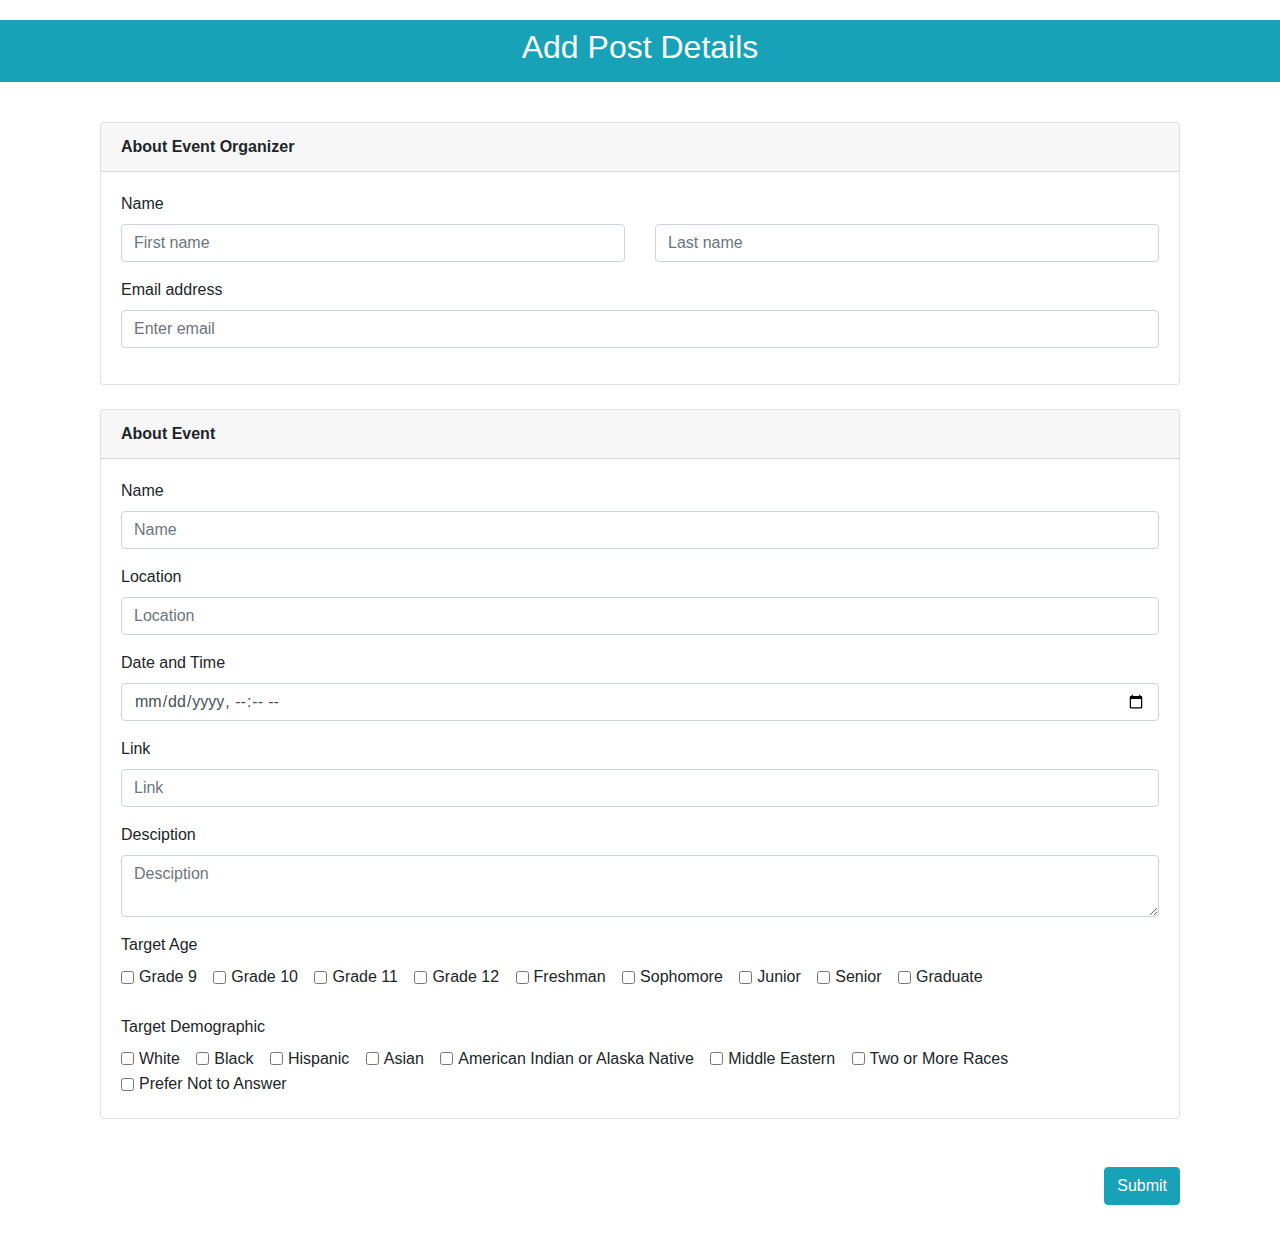
==== project/src/main/webapp/add-event.html @ 556795af "Resolve conflicts" ====
<!doctype html>
<html lang="en">

<head>
    <!-- Required meta tags -->
    <meta charset="utf-8">
    <meta name="viewport" content="width=device-width, initial-scale=1, shrink-to-fit=no">
    <!-- Bootstrap CSS -->
    <link rel="stylesheet" href="https://cdn.jsdelivr.net/npm/bootstrap@4.4.1/dist/css/bootstrap.min.css"
        integrity="sha384-Vkoo8x4CGsO3+Hhxv8T/Q5PaXtkKtu6ug5TOeNV6gBiFeWPGFN9MuhOf23Q9Ifjh" crossorigin="anonymous">

    <title>Add posting</title>
</head>

<body>
    <!-- Header -->
    <div class="p-2 text-center bg-info" style="margin-top: 20px;">
        <h2 class="mb-10 text-white">Add Post Details</h2>
    </div>
    <form class="event-org" style="margin: 40px 100px;" action="/resource-handler" method="POST">
        <div class="card">
            <!-- About Event Organizer -->
            <div class="card-header font-weight-bold">
                About Event Organizer
            </div>
            <div class="card-body">
                <div class="form-group">
                    <label for="inputOrganizerName">Name</label>
                    <div class="row">
                        <div class="col">
                            <input type="text" class="form-control" name="inputName" placeholder="First name">
                        </div>
                        <div class="col">
                            <input type="text" class="form-control" name="inputLastName" placeholder="Last name">
                        </div>
                    </div>
                </div>
                <div class="form-group">
                    <label for="inputEmail">Email address</label>
                    <input type="email" class="form-control" name="inputEmail" aria-describedby="emailHelp"
                        placeholder="Enter email">
                </div>
            </div>
        </div>
        <br />
        <!-- About Event -->
        <div class="card">
            <div class="card-header font-weight-bold">
                About Event
            </div>
            <div class="card-body">
                <div class="form-group">
                    <label for="inputEventName">Name</label>
                    <input type="text" class="form-control" name="inputEventName" placeholder="Name">
                </div>
                <div class="form-group">
                    <label for="inputLocation">Location</label>
                    <input type="text" class="form-control" name="inputEventLocation" placeholder="Location">
                </div>
                <div class="form-group">
                    <label for="inputDate">Date and Time</label>
                    <input type="datetime-local" class="form-control" name="inputDate">
                </div>
                <div class="form-group">
                    <label for="inputLink">Link</label>
                    <input type="url" class="form-control" name="inputLink" placeholder="Link">
                </div>
                <div class="form-group">
                    <label for="inputDesciption">Desciption</label>
                    <div class="input-group ">
                        <textarea class="form-control" name="inputDesciption" placeholder="Desciption"></textarea>
                    </div>
                </div>
                <div>
                    <label for="inputAge">Target Age</label>
                </div>
                <div class="form-check form-check-inline">
                    <input class="form-check-input" type="checkbox" name="inlineCheckboxOptions" id="inlineCheckbox1"
                        value="option1">
                    <label class="form-check-label" for="inlineCheckbox1">Grade 9</label>
                </div>
                <div class="form-check form-check-inline">
                    <input class="form-check-input" type="checkbox" name="inlineCheckboxOptions" id="inlineCheckbox2"
                        value="option2">
                    <label class="form-check-label" for="inlineCheckbox2">Grade 10</label>
                </div>
                <div class="form-check form-check-inline">
                    <input class="form-check-input" type="checkbox" name="inlineCheckboxOptions" id="inlineCheckbox3"
                        value="option3">
                    <label class="form-check-label" for="inlineCheckbox3">Grade 11</label>
                </div>
                <div class="form-check form-check-inline">
                    <input class="form-check-input" type="checkbox" name="inlineCheckboxOptions" id="inlineCheckbox4"
                        value="option4">
                    <label class="form-check-label" for="inlineCheckbox4">Grade 12</label>
                </div>
                <div class="form-check form-check-inline">
                    <input class="form-check-input" type="checkbox" name="inlineCheckboxOptions" id="inlineCheckbox5"
                        value="option5">
                    <label class="form-check-label" for="inlineCheckbox5">Freshman</label>
                </div>
                <div class="form-check form-check-inline">
                    <input class="form-check-input" type="checkbox" name="inlineCheckboxOptions" id="inlineCheckbox6"
                        value="option6">
                    <label class="form-check-label" for="inlineCheckbox6">Sophomore</label>
                </div>
                <div class="form-check form-check-inline">
                    <input class="form-check-input" type="checkbox" name="inlineCheckboxOptions" id="inlineCheckbox7"
                        value="option7">
                    <label class="form-check-label" for="inlineCheckbox7">Junior</label>
                </div>
                <div class="form-check form-check-inline">
                    <input class="form-check-input" type="checkbox" name="inlineCheckboxOptions" id="inlineCheckbox8"
                        value="option8">
                    <label class="form-check-label" for="inlineCheckbox8">Senior</label>
                </div>
                <div class="form-check form-check-inline">
                    <input class="form-check-input" type="checkbox" name="inlineCheckboxOptions" id="inlineCheckbox9"
                        value="option9">
                    <label class="form-check-label" for="inlineCheckbox9">Graduate</label>
                </div>
                <div>
                    <br />
                    <label for="inputAge">Target Demographic</label>
                </div>
                <div class="form-check form-check-inline">
                    <input class="form-check-input" type="checkbox" name="white" id="inlineCheckbox1"
                        value="White">
                    <label class="form-check-label" for="inlineCheckbox1">White</label>
                </div>
                <div class="form-check form-check-inline">
                    <input class="form-check-input" type="checkbox" name="black" id="inlineCheckbox2"
                        value="Black">
                    <label class="form-check-label" for="inlineCheckbox2">Black</label>
                </div>
                <div class="form-check form-check-inline">
                    <input class="form-check-input" type="checkbox" name="inlineCheckboxOptions" id="inlineCheckbox3"
                        value="Hispanic">
                    <label class="form-check-label" for="inlineCheckbox3">Hispanic</label>
                </div>
                <div class="form-check form-check-inline">
                    <input class="form-check-input" type="checkbox" name="inlineCheckboxOptions" id="inlineCheckbox4"
                        value="Asian">
                    <label class="form-check-label" for="inlineCheckbox4">Asian</label>
                </div>
                <div class="form-check form-check-inline">
                    <input class="form-check-input" type="checkbox" name="inlineCheckboxOptions" id="inlineCheckbox5"
                        value="American Indian or Alaska Native">
                    <label class="form-check-label" for="inlineCheckbox5">American Indian or Alaska Native</label>
                </div>
                <div class="form-check form-check-inline">
                    <input class="form-check-input" type="checkbox" name="inlineCheckboxOptions" id="inlineCheckbox6"
                        value="Middle Eastern">
                    <label class="form-check-label" for="inlineCheckbox6">Middle Eastern</label>
                </div>
                <div class="form-check form-check-inline">
                    <input class="form-check-input" type="checkbox" name="inlineCheckboxOptions" id="inlineCheckbox7"
                        value="Two or More Races">
                    <label class="form-check-label" for="inlineCheckbox7">Two or More Races</label>
                </div>
                <div class="form-check form-check-inline">
                    <input class="form-check-input" type="checkbox" name="inlineCheckboxOptions" id="inlineCheckbox7"
                        value="Prefer Not to Answer">
                    <label class="form-check-label" for="inlineCheckbox7">Prefer Not to Answer</label>
                </div>
            </div>
        </div>
        <br />
        <br />
        <div class="text-right">
            <button type="submit" class="btn btn-info"/>Submit</button>
        </div>
    </form>




    <!-- Optional JavaScript -->
    <!-- jQuery first, then Popper.js, then Bootstrap JS -->
    <script src="https://code.jquery.com/jquery-3.4.1.slim.min.js"
        integrity="sha384-J6qa4849blE2+poT4WnyKhv5vZF5SrPo0iEjwBvKU7imGFAV0wwj1yYfoRSJoZ+n"
        crossorigin="anonymous"></script>
    <script src="https://cdn.jsdelivr.net/npm/popper.js@1.16.0/dist/umd/popper.min.js"
        integrity="sha384-Q6E9RHvbIyZFJoft+2mJbHaEWldlvI9IOYy5n3zV9zzTtmI3UksdQRVvoxMfooAo"
        crossorigin="anonymous"></script>
    <script src="https://cdn.jsdelivr.net/npm/bootstrap@4.4.1/dist/js/bootstrap.min.js"
        integrity="sha384-wfSDF2E50Y2D1uUdj0O3uMBJnjuUD4Ih7YwaYd1iqfktj0Uod8GCExl3Og8ifwB6"
        crossorigin="anonymous"></script>
</body>

</html>
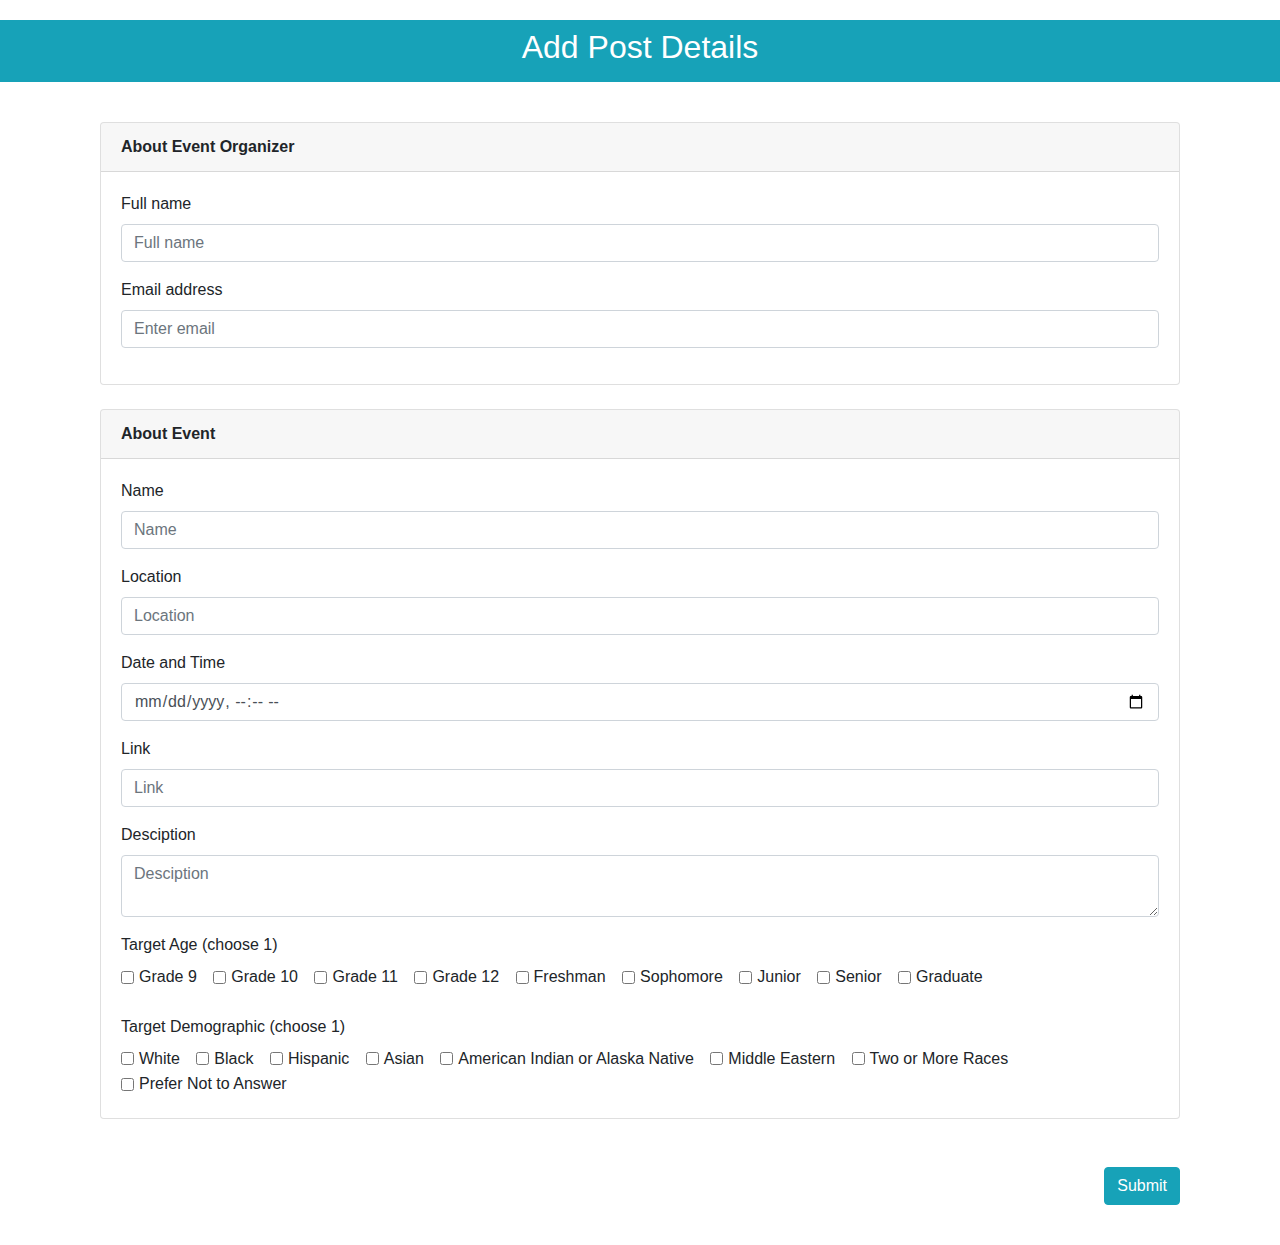
==== commit bb15b5a3: "Merge pull request #9 from andy-keene/complete-form-parsing" ====
--- a/project/src/main/webapp/add-event.html
+++ b/project/src/main/webapp/add-event.html
@@ -25,14 +25,14 @@
             </div>
             <div class="card-body">
                 <div class="form-group">
-                    <label for="inputOrganizerName">Name</label>
+                    <label for="inputOrganizerName">Full name</label>
                     <div class="row">
                         <div class="col">
-                            <input type="text" class="form-control" name="inputName" placeholder="First name">
+                            <input type="text" class="form-control" name="inputName" placeholder="Full name">
                         </div>
-                        <div class="col">
+                        <!-- <div class="col">
                             <input type="text" class="form-control" name="inputLastName" placeholder="Last name">
-                        </div>
+                        </div> -->
                     </div>
                 </div>
                 <div class="form-group">
@@ -72,56 +72,56 @@
                     </div>
                 </div>
                 <div>
-                    <label for="inputAge">Target Age</label>
+                    <label for="inputAge">Target Age (choose 1)</label>
                 </div>
                 <div class="form-check form-check-inline">
-                    <input class="form-check-input" type="checkbox" name="inlineCheckboxOptions" id="inlineCheckbox1"
-                        value="option1">
+                    <input class="form-check-input" type="checkbox" name="gradeNine" id="inlineCheckbox1"
+                        value="Grade 9">
                     <label class="form-check-label" for="inlineCheckbox1">Grade 9</label>
                 </div>
                 <div class="form-check form-check-inline">
-                    <input class="form-check-input" type="checkbox" name="inlineCheckboxOptions" id="inlineCheckbox2"
-                        value="option2">
+                    <input class="form-check-input" type="checkbox" name="gradeTen" id="inlineCheckbox2"
+                        value="Grade 10">
                     <label class="form-check-label" for="inlineCheckbox2">Grade 10</label>
                 </div>
                 <div class="form-check form-check-inline">
-                    <input class="form-check-input" type="checkbox" name="inlineCheckboxOptions" id="inlineCheckbox3"
-                        value="option3">
+                    <input class="form-check-input" type="checkbox" name="gradeEleven" id="inlineCheckbox3"
+                        value="Grade 11">
                     <label class="form-check-label" for="inlineCheckbox3">Grade 11</label>
                 </div>
                 <div class="form-check form-check-inline">
-                    <input class="form-check-input" type="checkbox" name="inlineCheckboxOptions" id="inlineCheckbox4"
-                        value="option4">
+                    <input class="form-check-input" type="checkbox" name="gradeTwelve" id="inlineCheckbox4"
+                        value="Grade 12">
                     <label class="form-check-label" for="inlineCheckbox4">Grade 12</label>
                 </div>
                 <div class="form-check form-check-inline">
-                    <input class="form-check-input" type="checkbox" name="inlineCheckboxOptions" id="inlineCheckbox5"
-                        value="option5">
+                    <input class="form-check-input" type="checkbox" name="freshman" id="inlineCheckbox5"
+                        value="Freshman">
                     <label class="form-check-label" for="inlineCheckbox5">Freshman</label>
                 </div>
                 <div class="form-check form-check-inline">
-                    <input class="form-check-input" type="checkbox" name="inlineCheckboxOptions" id="inlineCheckbox6"
-                        value="option6">
+                    <input class="form-check-input" type="checkbox" name="sophomore" id="inlineCheckbox6"
+                        value="Sophomore">
                     <label class="form-check-label" for="inlineCheckbox6">Sophomore</label>
                 </div>
                 <div class="form-check form-check-inline">
-                    <input class="form-check-input" type="checkbox" name="inlineCheckboxOptions" id="inlineCheckbox7"
-                        value="option7">
+                    <input class="form-check-input" type="checkbox" name="junior" id="inlineCheckbox7"
+                        value="Junior">
                     <label class="form-check-label" for="inlineCheckbox7">Junior</label>
                 </div>
                 <div class="form-check form-check-inline">
-                    <input class="form-check-input" type="checkbox" name="inlineCheckboxOptions" id="inlineCheckbox8"
-                        value="option8">
+                    <input class="form-check-input" type="checkbox" name="senior" id="inlineCheckbox8"
+                        value="Senior">
                     <label class="form-check-label" for="inlineCheckbox8">Senior</label>
                 </div>
                 <div class="form-check form-check-inline">
-                    <input class="form-check-input" type="checkbox" name="inlineCheckboxOptions" id="inlineCheckbox9"
-                        value="option9">
+                    <input class="form-check-input" type="checkbox" name="graduate" id="inlineCheckbox9"
+                        value="Graduate">
                     <label class="form-check-label" for="inlineCheckbox9">Graduate</label>
                 </div>
                 <div>
                     <br />
-                    <label for="inputAge">Target Demographic</label>
+                    <label for="inputAge">Target Demographic (choose 1)</label>
                 </div>
                 <div class="form-check form-check-inline">
                     <input class="form-check-input" type="checkbox" name="white" id="inlineCheckbox1"
@@ -134,32 +134,32 @@
                     <label class="form-check-label" for="inlineCheckbox2">Black</label>
                 </div>
                 <div class="form-check form-check-inline">
-                    <input class="form-check-input" type="checkbox" name="inlineCheckboxOptions" id="inlineCheckbox3"
+                    <input class="form-check-input" type="checkbox" name="hispanic" id="inlineCheckbox3"
                         value="Hispanic">
                     <label class="form-check-label" for="inlineCheckbox3">Hispanic</label>
                 </div>
                 <div class="form-check form-check-inline">
-                    <input class="form-check-input" type="checkbox" name="inlineCheckboxOptions" id="inlineCheckbox4"
+                    <input class="form-check-input" type="checkbox" name="asian" id="inlineCheckbox4"
                         value="Asian">
                     <label class="form-check-label" for="inlineCheckbox4">Asian</label>
                 </div>
                 <div class="form-check form-check-inline">
-                    <input class="form-check-input" type="checkbox" name="inlineCheckboxOptions" id="inlineCheckbox5"
+                    <input class="form-check-input" type="checkbox" name="americanIndian" id="inlineCheckbox5"
                         value="American Indian or Alaska Native">
                     <label class="form-check-label" for="inlineCheckbox5">American Indian or Alaska Native</label>
                 </div>
                 <div class="form-check form-check-inline">
-                    <input class="form-check-input" type="checkbox" name="inlineCheckboxOptions" id="inlineCheckbox6"
+                    <input class="form-check-input" type="checkbox" name="middleEastern" id="inlineCheckbox6"
                         value="Middle Eastern">
                     <label class="form-check-label" for="inlineCheckbox6">Middle Eastern</label>
                 </div>
                 <div class="form-check form-check-inline">
-                    <input class="form-check-input" type="checkbox" name="inlineCheckboxOptions" id="inlineCheckbox7"
+                    <input class="form-check-input" type="checkbox" name="twoOrMore" id="inlineCheckbox7"
                         value="Two or More Races">
                     <label class="form-check-label" for="inlineCheckbox7">Two or More Races</label>
                 </div>
                 <div class="form-check form-check-inline">
-                    <input class="form-check-input" type="checkbox" name="inlineCheckboxOptions" id="inlineCheckbox7"
+                    <input class="form-check-input" type="checkbox" name="notToAnswer" id="inlineCheckbox7"
                         value="Prefer Not to Answer">
                     <label class="form-check-label" for="inlineCheckbox7">Prefer Not to Answer</label>
                 </div>
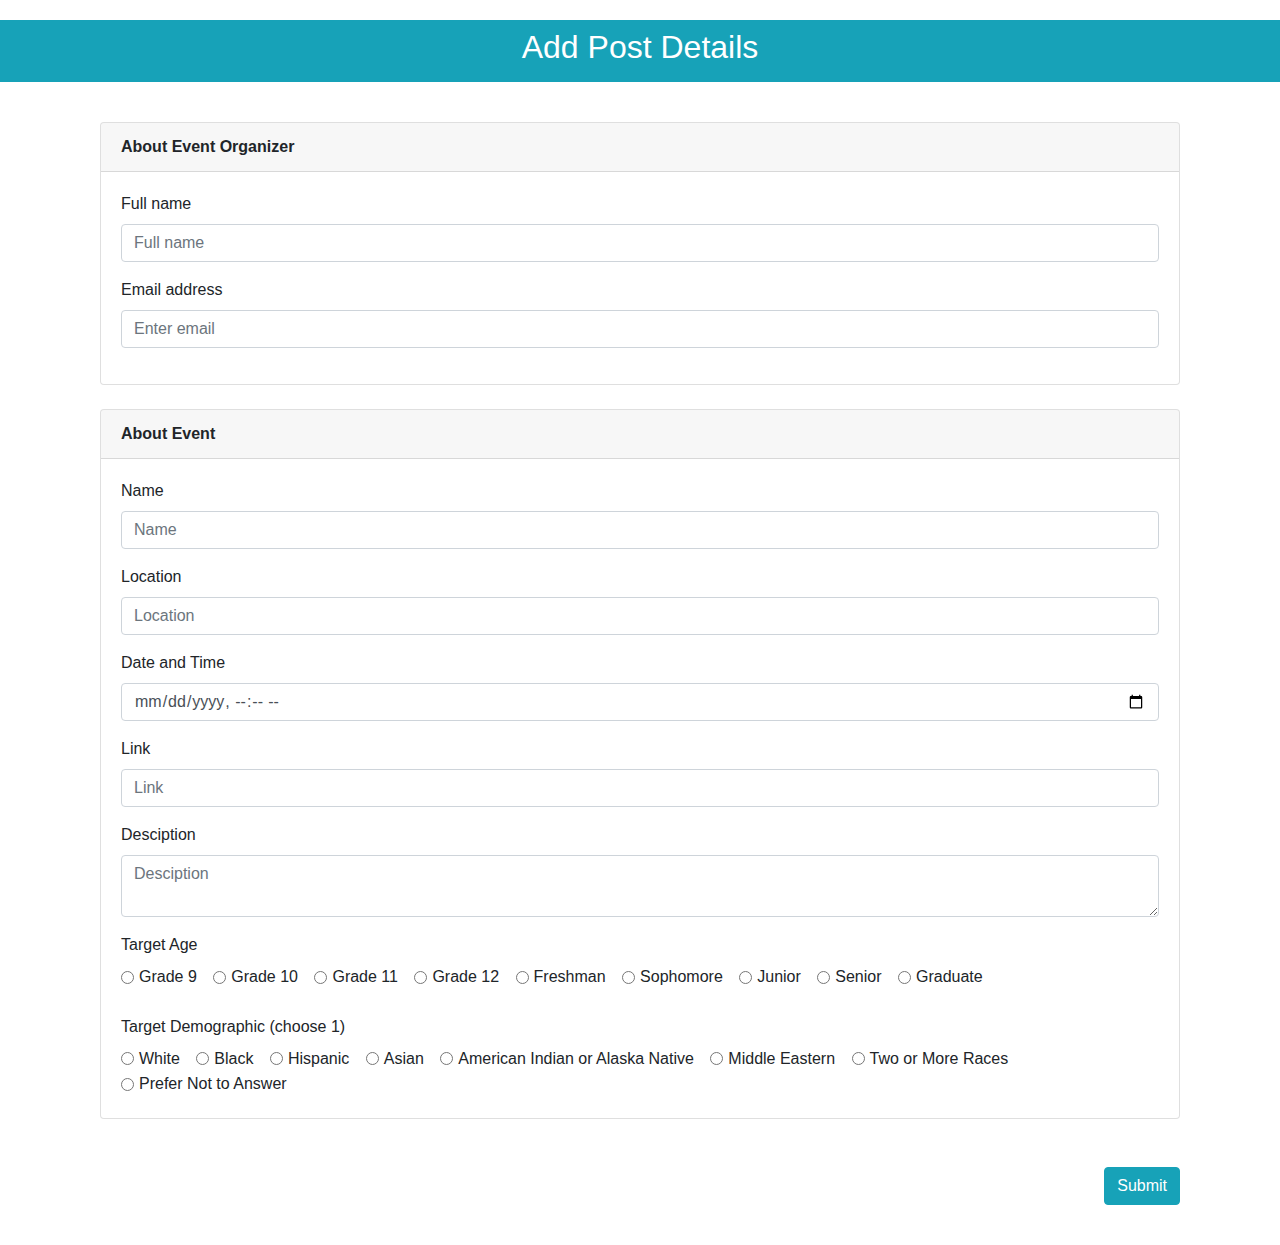
==== commit cc54884d: "Change ageGroup and ethnicities to Strings instead of arrays" ====
--- a/project/src/main/webapp/add-event.html
+++ b/project/src/main/webapp/add-event.html
@@ -30,9 +30,6 @@
                         <div class="col">
                             <input type="text" class="form-control" name="inputName" placeholder="Full name">
                         </div>
-                        <!-- <div class="col">
-                            <input type="text" class="form-control" name="inputLastName" placeholder="Last name">
-                        </div> -->
                     </div>
                 </div>
                 <div class="form-group">
@@ -72,50 +69,50 @@
                     </div>
                 </div>
                 <div>
-                    <label for="inputAge">Target Age (choose 1)</label>
+                    <label for="inputAge">Target Age</label>
                 </div>
                 <div class="form-check form-check-inline">
-                    <input class="form-check-input" type="checkbox" name="gradeNine" id="inlineCheckbox1"
+                    <input class="form-check-input" type="radio" name="gradeNine" id="inlineCheckbox1"
                         value="Grade 9">
                     <label class="form-check-label" for="inlineCheckbox1">Grade 9</label>
                 </div>
                 <div class="form-check form-check-inline">
-                    <input class="form-check-input" type="checkbox" name="gradeTen" id="inlineCheckbox2"
+                    <input class="form-check-input" type="radio" name="gradeTen" id="inlineCheckbox2"
                         value="Grade 10">
                     <label class="form-check-label" for="inlineCheckbox2">Grade 10</label>
                 </div>
                 <div class="form-check form-check-inline">
-                    <input class="form-check-input" type="checkbox" name="gradeEleven" id="inlineCheckbox3"
+                    <input class="form-check-input" type="radio" name="gradeEleven" id="inlineCheckbox3"
                         value="Grade 11">
                     <label class="form-check-label" for="inlineCheckbox3">Grade 11</label>
                 </div>
                 <div class="form-check form-check-inline">
-                    <input class="form-check-input" type="checkbox" name="gradeTwelve" id="inlineCheckbox4"
+                    <input class="form-check-input" type="radio" name="gradeTwelve" id="inlineCheckbox4"
                         value="Grade 12">
                     <label class="form-check-label" for="inlineCheckbox4">Grade 12</label>
                 </div>
                 <div class="form-check form-check-inline">
-                    <input class="form-check-input" type="checkbox" name="freshman" id="inlineCheckbox5"
+                    <input class="form-check-input" type="radio" name="freshman" id="inlineCheckbox5"
                         value="Freshman">
                     <label class="form-check-label" for="inlineCheckbox5">Freshman</label>
                 </div>
                 <div class="form-check form-check-inline">
-                    <input class="form-check-input" type="checkbox" name="sophomore" id="inlineCheckbox6"
+                    <input class="form-check-input" type="radio" name="sophomore" id="inlineCheckbox6"
                         value="Sophomore">
                     <label class="form-check-label" for="inlineCheckbox6">Sophomore</label>
                 </div>
                 <div class="form-check form-check-inline">
-                    <input class="form-check-input" type="checkbox" name="junior" id="inlineCheckbox7"
+                    <input class="form-check-input" type="radio" name="junior" id="inlineCheckbox7"
                         value="Junior">
                     <label class="form-check-label" for="inlineCheckbox7">Junior</label>
                 </div>
                 <div class="form-check form-check-inline">
-                    <input class="form-check-input" type="checkbox" name="senior" id="inlineCheckbox8"
+                    <input class="form-check-input" type="radio" name="senior" id="inlineCheckbox8"
                         value="Senior">
                     <label class="form-check-label" for="inlineCheckbox8">Senior</label>
                 </div>
                 <div class="form-check form-check-inline">
-                    <input class="form-check-input" type="checkbox" name="graduate" id="inlineCheckbox9"
+                    <input class="form-check-input" type="radio" name="graduate" id="inlineCheckbox9"
                         value="Graduate">
                     <label class="form-check-label" for="inlineCheckbox9">Graduate</label>
                 </div>
@@ -124,42 +121,42 @@
                     <label for="inputAge">Target Demographic (choose 1)</label>
                 </div>
                 <div class="form-check form-check-inline">
-                    <input class="form-check-input" type="checkbox" name="white" id="inlineCheckbox1"
+                    <input class="form-check-input" type="radio" name="ethnicity" id="inlineCheckbox1"
                         value="White">
                     <label class="form-check-label" for="inlineCheckbox1">White</label>
                 </div>
                 <div class="form-check form-check-inline">
-                    <input class="form-check-input" type="checkbox" name="black" id="inlineCheckbox2"
+                    <input class="form-check-input" type="radio" name="ethnicity" id="inlineCheckbox2"
                         value="Black">
                     <label class="form-check-label" for="inlineCheckbox2">Black</label>
                 </div>
                 <div class="form-check form-check-inline">
-                    <input class="form-check-input" type="checkbox" name="hispanic" id="inlineCheckbox3"
+                    <input class="form-check-input" type="radio" name="ethnicity" id="inlineCheckbox3"
                         value="Hispanic">
                     <label class="form-check-label" for="inlineCheckbox3">Hispanic</label>
                 </div>
                 <div class="form-check form-check-inline">
-                    <input class="form-check-input" type="checkbox" name="asian" id="inlineCheckbox4"
+                    <input class="form-check-input" type="radio" name="ethnicity" id="inlineCheckbox4"
                         value="Asian">
                     <label class="form-check-label" for="inlineCheckbox4">Asian</label>
                 </div>
                 <div class="form-check form-check-inline">
-                    <input class="form-check-input" type="checkbox" name="americanIndian" id="inlineCheckbox5"
+                    <input class="form-check-input" type="radio" name="ethnicity" id="inlineCheckbox5"
                         value="American Indian or Alaska Native">
                     <label class="form-check-label" for="inlineCheckbox5">American Indian or Alaska Native</label>
                 </div>
                 <div class="form-check form-check-inline">
-                    <input class="form-check-input" type="checkbox" name="middleEastern" id="inlineCheckbox6"
+                    <input class="form-check-input" type="radio" name="ethnicity" id="inlineCheckbox6"
                         value="Middle Eastern">
                     <label class="form-check-label" for="inlineCheckbox6">Middle Eastern</label>
                 </div>
                 <div class="form-check form-check-inline">
-                    <input class="form-check-input" type="checkbox" name="twoOrMore" id="inlineCheckbox7"
+                    <input class="form-check-input" type="radio" name="ethnicity" id="inlineCheckbox7"
                         value="Two or More Races">
                     <label class="form-check-label" for="inlineCheckbox7">Two or More Races</label>
                 </div>
                 <div class="form-check form-check-inline">
-                    <input class="form-check-input" type="checkbox" name="notToAnswer" id="inlineCheckbox7"
+                    <input class="form-check-input" type="radio" name="ethnicity" id="inlineCheckbox7"
                         value="Prefer Not to Answer">
                     <label class="form-check-label" for="inlineCheckbox7">Prefer Not to Answer</label>
                 </div>
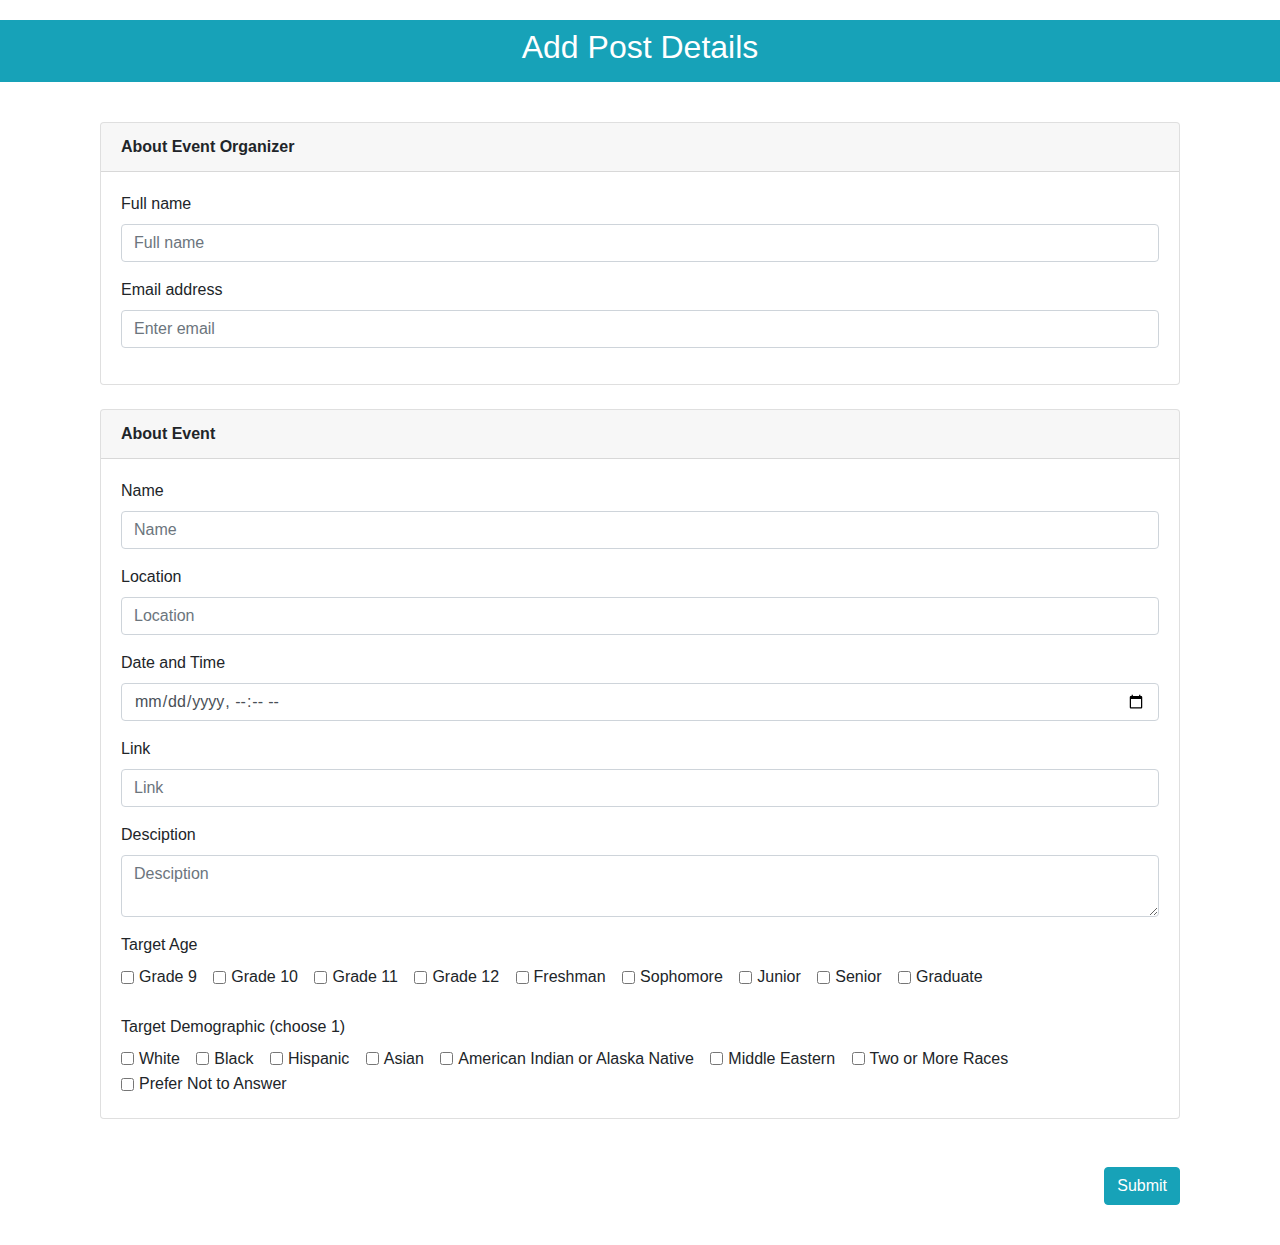
==== commit 0ceed3c2: "Finish store array input" ====
--- a/project/src/main/webapp/add-event.html
+++ b/project/src/main/webapp/add-event.html
@@ -72,47 +72,47 @@
                     <label for="inputAge">Target Age</label>
                 </div>
                 <div class="form-check form-check-inline">
-                    <input class="form-check-input" type="radio" name="gradeNine" id="inlineCheckbox1"
+                    <input class="form-check-input" type="checkbox" name="gradeNine" id="inlineCheckbox1"
                         value="Grade 9">
                     <label class="form-check-label" for="inlineCheckbox1">Grade 9</label>
                 </div>
                 <div class="form-check form-check-inline">
-                    <input class="form-check-input" type="radio" name="gradeTen" id="inlineCheckbox2"
+                    <input class="form-check-input" type="checkbox" name="gradeTen" id="inlineCheckbox2"
                         value="Grade 10">
                     <label class="form-check-label" for="inlineCheckbox2">Grade 10</label>
                 </div>
                 <div class="form-check form-check-inline">
-                    <input class="form-check-input" type="radio" name="gradeEleven" id="inlineCheckbox3"
+                    <input class="form-check-input" type="checkbox" name="gradeEleven" id="inlineCheckbox3"
                         value="Grade 11">
                     <label class="form-check-label" for="inlineCheckbox3">Grade 11</label>
                 </div>
                 <div class="form-check form-check-inline">
-                    <input class="form-check-input" type="radio" name="gradeTwelve" id="inlineCheckbox4"
+                    <input class="form-check-input" type="checkbox" name="gradeTwelve" id="inlineCheckbox4"
                         value="Grade 12">
                     <label class="form-check-label" for="inlineCheckbox4">Grade 12</label>
                 </div>
                 <div class="form-check form-check-inline">
-                    <input class="form-check-input" type="radio" name="freshman" id="inlineCheckbox5"
+                    <input class="form-check-input" type="checkbox" name="freshman" id="inlineCheckbox5"
                         value="Freshman">
                     <label class="form-check-label" for="inlineCheckbox5">Freshman</label>
                 </div>
                 <div class="form-check form-check-inline">
-                    <input class="form-check-input" type="radio" name="sophomore" id="inlineCheckbox6"
+                    <input class="form-check-input" type="checkbox" name="sophomore" id="inlineCheckbox6"
                         value="Sophomore">
                     <label class="form-check-label" for="inlineCheckbox6">Sophomore</label>
                 </div>
                 <div class="form-check form-check-inline">
-                    <input class="form-check-input" type="radio" name="junior" id="inlineCheckbox7"
+                    <input class="form-check-input" type="checkbox" name="junior" id="inlineCheckbox7"
                         value="Junior">
                     <label class="form-check-label" for="inlineCheckbox7">Junior</label>
                 </div>
                 <div class="form-check form-check-inline">
-                    <input class="form-check-input" type="radio" name="senior" id="inlineCheckbox8"
+                    <input class="form-check-input" type="checkbox" name="senior" id="inlineCheckbox8"
                         value="Senior">
                     <label class="form-check-label" for="inlineCheckbox8">Senior</label>
                 </div>
                 <div class="form-check form-check-inline">
-                    <input class="form-check-input" type="radio" name="graduate" id="inlineCheckbox9"
+                    <input class="form-check-input" type="checkbox" name="graduate" id="inlineCheckbox9"
                         value="Graduate">
                     <label class="form-check-label" for="inlineCheckbox9">Graduate</label>
                 </div>
@@ -121,42 +121,42 @@
                     <label for="inputAge">Target Demographic (choose 1)</label>
                 </div>
                 <div class="form-check form-check-inline">
-                    <input class="form-check-input" type="radio" name="ethnicity" id="inlineCheckbox1"
+                    <input class="form-check-input" type="checkbox" name="White" id="inlineCheckbox1"
                         value="White">
                     <label class="form-check-label" for="inlineCheckbox1">White</label>
                 </div>
                 <div class="form-check form-check-inline">
-                    <input class="form-check-input" type="radio" name="ethnicity" id="inlineCheckbox2"
+                    <input class="form-check-input" type="checkbox" name="Black" id="inlineCheckbox2"
                         value="Black">
                     <label class="form-check-label" for="inlineCheckbox2">Black</label>
                 </div>
                 <div class="form-check form-check-inline">
-                    <input class="form-check-input" type="radio" name="ethnicity" id="inlineCheckbox3"
+                    <input class="form-check-input" type="checkbox" name="Hispanic" id="inlineCheckbox3"
                         value="Hispanic">
                     <label class="form-check-label" for="inlineCheckbox3">Hispanic</label>
                 </div>
                 <div class="form-check form-check-inline">
-                    <input class="form-check-input" type="radio" name="ethnicity" id="inlineCheckbox4"
+                    <input class="form-check-input" type="checkbox" name="Asian" id="inlineCheckbox4"
                         value="Asian">
                     <label class="form-check-label" for="inlineCheckbox4">Asian</label>
                 </div>
                 <div class="form-check form-check-inline">
-                    <input class="form-check-input" type="radio" name="ethnicity" id="inlineCheckbox5"
+                    <input class="form-check-input" type="checkbox" name="American Indian or Alaska Native" id="inlineCheckbox5"
                         value="American Indian or Alaska Native">
                     <label class="form-check-label" for="inlineCheckbox5">American Indian or Alaska Native</label>
                 </div>
                 <div class="form-check form-check-inline">
-                    <input class="form-check-input" type="radio" name="ethnicity" id="inlineCheckbox6"
+                    <input class="form-check-input" type="checkbox" name="Middle Eastern" id="inlineCheckbox6"
                         value="Middle Eastern">
                     <label class="form-check-label" for="inlineCheckbox6">Middle Eastern</label>
                 </div>
                 <div class="form-check form-check-inline">
-                    <input class="form-check-input" type="radio" name="ethnicity" id="inlineCheckbox7"
+                    <input class="form-check-input" type="checkbox" name="Two or More Races" id="inlineCheckbox7"
                         value="Two or More Races">
                     <label class="form-check-label" for="inlineCheckbox7">Two or More Races</label>
                 </div>
                 <div class="form-check form-check-inline">
-                    <input class="form-check-input" type="radio" name="ethnicity" id="inlineCheckbox7"
+                    <input class="form-check-input" type="checkbox" name="Prefer Not to Answer" id="inlineCheckbox7"
                         value="Prefer Not to Answer">
                     <label class="form-check-label" for="inlineCheckbox7">Prefer Not to Answer</label>
                 </div>
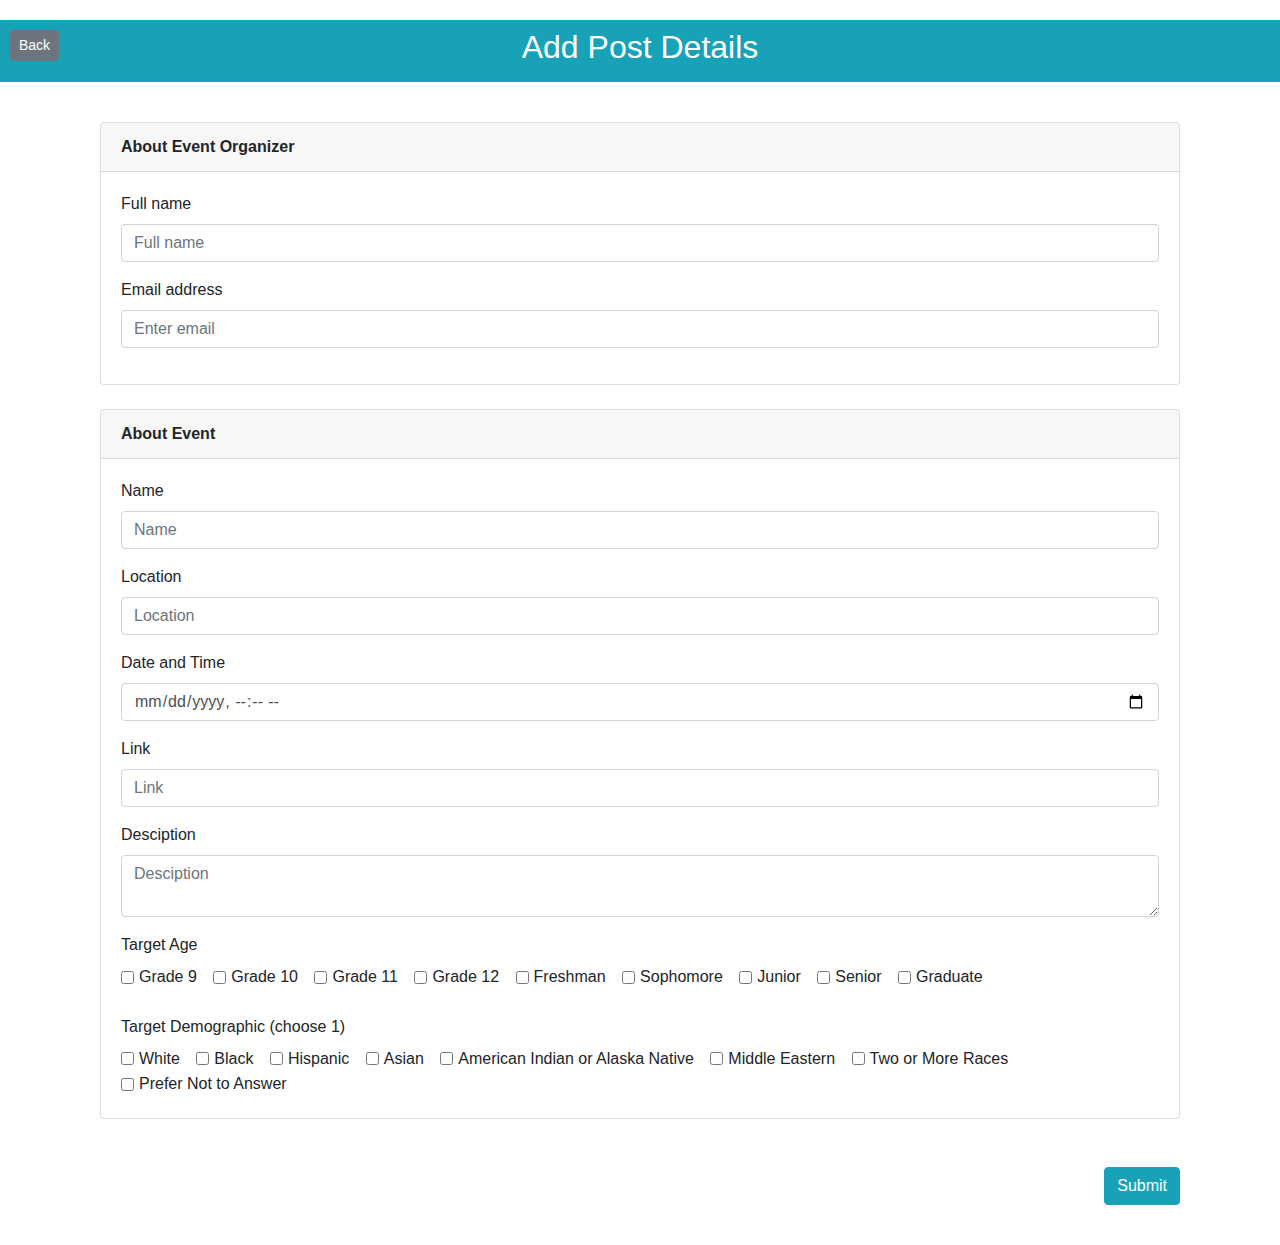
==== commit f8a1b8f3: "Add back button" ====
--- a/project/src/main/webapp/add-event.html
+++ b/project/src/main/webapp/add-event.html
@@ -8,12 +8,14 @@
     <!-- Bootstrap CSS -->
     <link rel="stylesheet" href="https://cdn.jsdelivr.net/npm/bootstrap@4.4.1/dist/css/bootstrap.min.css"
         integrity="sha384-Vkoo8x4CGsO3+Hhxv8T/Q5PaXtkKtu6ug5TOeNV6gBiFeWPGFN9MuhOf23Q9Ifjh" crossorigin="anonymous">
+    <link rel="stylesheet" href="view-events.css">
 
     <title>Add posting</title>
 </head>
 
 <body>
     <!-- Header -->
+    <a href="index.html" class="btn btn-secondary btn-sm" role="button" id="back">Back</a>
     <div class="p-2 text-center bg-info" style="margin-top: 20px;">
         <h2 class="mb-10 text-white">Add Post Details</h2>
     </div>
--- a/project/src/main/webapp/view-events.css
+++ b/project/src/main/webapp/view-events.css
@@ -0,0 +1,30 @@
+#content {
+  margin-left: auto;
+  margin-right: auto;
+  width: 650px;
+  flex-direction: row;
+  align-content: center;
+  text-align: center;
+}
+
+#greeting-container {
+  background-color: red;
+  font-weight: bold;
+  font-size: 40px;
+}
+#search{
+    width: 200px;
+    height: auto;
+    margin-right: auto;
+    margin-left:10px;
+}
+
+.card-body{
+    flex-direction: row;
+}
+
+#back{
+    margin-top: 10px;
+    margin-left: 10px;
+    position: absolute;
+}